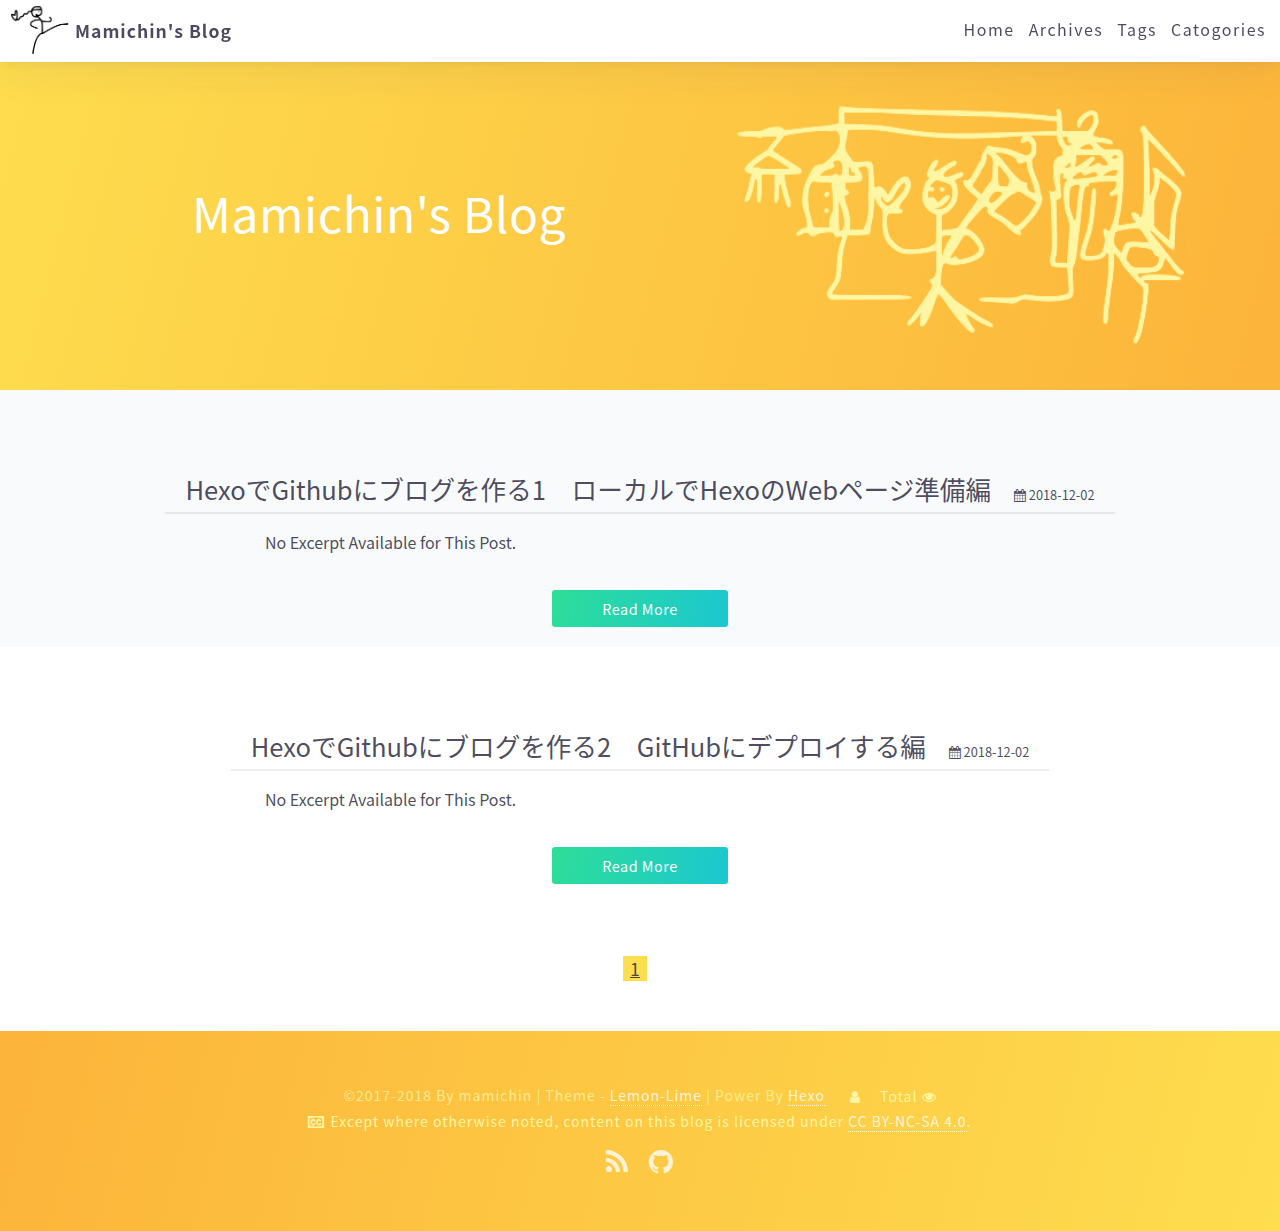
==== index.html @ 4a0a0ff6 "Site updated: 2018-12-03 00:53:58" ====
<!DOCTYPE html><head><meta name="generator" content="Hexo 3.8.0"><meta charset="utf-8"><meta http-equiv="X-UA-Compatible" content="IE=edge, chrome=1"><meta name="viewport" content="width=device-width, initial-scale=1"><meta name="description" content=""><meta name="author" content="mamichin"><meta name="keywords" content=""><meta name="copyright" content="copyright.liscense_type"><title>Mamichin's Blog</title><!-- HTML5 shim and Respond.js for IE8 support of HTML5 elements and media queries -->
<!--[if lt IE 9]><script src="https://cdn.bootcss.com/html5shiv/3.7.3/html5shiv.min.js"></script><script src="https://cdn.bootcss.com/respond/1.4.2/respond.min.js"></script><![endif]--><link rel="icon" href="/compass/imgs/favicon.ico"><link rel="stylesheet" href="/compass/stylesheets/font-awesome.min.css"><script>var algoliaConfig = {"on":false}</script><link rel="stylesheet" href="/compass/stylesheets/screen.css"></head><body><div id="body-inner-wrapper"><header id="page-header"><nav id="nav"><div id="site-name">Mamichin's Blog</div><i class="fa fa-bars fa-2x" id="nav-icon" aria-hidden="true"></i><div id="nav-expanded"><a class="nav-word-item" href="/">Home</a><a class="nav-word-item" href="/archives">Archives</a><a class="nav-word-item" href="/tags">Tags</a><a class="nav-word-item" href="/categories">Catogories</a></div><div id="nav-list"><ul><li><a class="nav-list-item" href="/">Home</a></li><li><a class="nav-list-item" href="/archives">Archives</a></li><li><a class="nav-list-item" href="/tags">Tags</a></li><li><a class="nav-list-item" href="/categories">Catogories</a></li></ul></div></nav><div id="banner-wrapper"><div id="banner-pagetype-dependent-info"><h1 id="post-title">Mamichin's Blog</h1><span id="post-description"></span></div></div><a title="Back to Top"><i class="fa fa-arrow-up" id="to-Top" aria-hidden="true"></i></a></header><article class="each-post"><div class="each-post-meta"><span class="each-post-title"><a href="/2018/12/02/hexo1/">HexoでGithubにブログを作る1　ローカルでHexoのWebページ準備編</a></span><span class="each-post-date"> <i class="fa fa-calendar" aria-hidden="true"></i> 2018-12-02</span></div><div class="each-post-excerpt">No Excerpt Available for This Post.</div><div><a class="read-more" href="/2018/12/02/hexo1/">Read More</a></div></article><article class="each-post"><div class="each-post-meta"><span class="each-post-title"><a href="/2018/12/02/hexo2/">HexoでGithubにブログを作る2　GitHubにデプロイする編</a></span><span class="each-post-date"> <i class="fa fa-calendar" aria-hidden="true"></i> 2018-12-02</span></div><div class="each-post-excerpt">No Excerpt Available for This Post.</div><div><a class="read-more" href="/2018/12/02/hexo2/">Read More</a></div></article><div id="pagination-wrapper"><div id="pagination"><span class="page-number current">1</span></div></div><footer id="page-footer"><div id="footer-wrapper"><div id="blog-meta">&copy;2017-2018 By mamichin | Theme - <a id="theme-name" href="https://github.com/huan555/lemon-lime"> Lemon-Lime</a> | Power By <a id="theme-powered-by" href="http://hexo.io"> Hexo</a></div><div id="viewed-record"><script async src="//dn-lbstatics.qbox.me/busuanzi/2.3/busuanzi.pure.mini.js"></script><span id="busuanzi_container_site_uv"><i class="fa fa-user" aria-hidden="true"></i> <span id="busuanzi_value_site_uv"></span></span><span id="busuanzi_container_site_pv">Total <i class="fa fa-eye" aria-hidden="true"></i> <span id="busuanzi_value_site_pv"></span></span></div><div id="copyright-wrapper"><i class="fa fa-cc" aria-hidden="true"></i><div id="copyright">Except where otherwise noted, content on this blog is licensed under <a rel="license" href="http://creativecommons.org/licenses/by-nc-sa/4.0/">CC BY-NC-SA 4.0</a>.</div></div><div id="contact-me"><div id="rss"><a href="/atom.xml" type="application/atom+xml" rel="alternate" target="_blank"><i class="fa fa-rss" aria-hidden="true"></i></a></div><span id="github"><a href="https://github.com/yourUserName"><i class="fa fa-github" aria-hidden="true"></i></a></span></div></div></footer><script src="/compass/js/blog.js"></script></div></body>
---- compass/stylesheets/screen.css ----
@charset "UTF-8";
/* 引入css normalize 所有模块 */
/*! normalize.css v3.0.0 | MIT License | git.io/normalize */
/*! normalize.css v3.0.0 | HTML5 Display Definitions | MIT License | git.io/normalize */
/* line 9, ../../../../../../../../../Library/Ruby/Gems/2.0.0/gems/compass-normalize-1.5/stylesheets/normalize/_html5.scss */
article,
aside,
details,
figcaption,
figure,
footer,
header,
hgroup,
main,
nav,
section,
summary {
  display: block;
}

/* line 29, ../../../../../../../../../Library/Ruby/Gems/2.0.0/gems/compass-normalize-1.5/stylesheets/normalize/_html5.scss */
audio,
canvas,
progress,
video {
  display: inline-block;
  vertical-align: baseline;
}

/* line 40, ../../../../../../../../../Library/Ruby/Gems/2.0.0/gems/compass-normalize-1.5/stylesheets/normalize/_html5.scss */
audio:not([controls]) {
  display: none;
  height: 0;
}

/* line 47, ../../../../../../../../../Library/Ruby/Gems/2.0.0/gems/compass-normalize-1.5/stylesheets/normalize/_html5.scss */
[hidden],
template {
  display: none;
}

/*! normalize.css v3.0.0 | Base | MIT License | git.io/normalize */
/* line 11, ../../../../../../../../../Library/Ruby/Gems/2.0.0/gems/compass-normalize-1.5/stylesheets/normalize/_base.scss */
html {
  font-family: sans-serif;
  -webkit-text-size-adjust: 100%;
  -ms-text-size-adjust: 100%;
}

/* line 19, ../../../../../../../../../Library/Ruby/Gems/2.0.0/gems/compass-normalize-1.5/stylesheets/normalize/_base.scss */
body {
  margin: 0;
}

/*! normalize.css v3.0.0 | Links | MIT License | git.io/normalize */
/* line 9, ../../../../../../../../../Library/Ruby/Gems/2.0.0/gems/compass-normalize-1.5/stylesheets/normalize/_links.scss */
a {
  background: transparent;
}

/* line 15, ../../../../../../../../../Library/Ruby/Gems/2.0.0/gems/compass-normalize-1.5/stylesheets/normalize/_links.scss */
a:active,
a:hover {
  outline: 0;
}

/*! normalize.css v3.0.0 | Typography | MIT License | git.io/normalize */
/* line 9, ../../../../../../../../../Library/Ruby/Gems/2.0.0/gems/compass-normalize-1.5/stylesheets/normalize/_typography.scss */
abbr[title] {
  border-bottom: 1px dotted;
}

/* line 15, ../../../../../../../../../Library/Ruby/Gems/2.0.0/gems/compass-normalize-1.5/stylesheets/normalize/_typography.scss */
b,
strong {
  font-weight: bold;
}

/* line 22, ../../../../../../../../../Library/Ruby/Gems/2.0.0/gems/compass-normalize-1.5/stylesheets/normalize/_typography.scss */
dfn {
  font-style: italic;
}

/* line 29, ../../../../../../../../../Library/Ruby/Gems/2.0.0/gems/compass-normalize-1.5/stylesheets/normalize/_typography.scss */
h1 {
  font-size: 2em;
  margin: 0.67em 0;
}

/* line 36, ../../../../../../../../../Library/Ruby/Gems/2.0.0/gems/compass-normalize-1.5/stylesheets/normalize/_typography.scss */
mark {
  background: #ff0;
  color: #000;
}

/* line 43, ../../../../../../../../../Library/Ruby/Gems/2.0.0/gems/compass-normalize-1.5/stylesheets/normalize/_typography.scss */
small {
  font-size: 80%;
}

/* line 49, ../../../../../../../../../Library/Ruby/Gems/2.0.0/gems/compass-normalize-1.5/stylesheets/normalize/_typography.scss */
sub,
sup {
  font-size: 75%;
  line-height: 0;
  position: relative;
  vertical-align: baseline;
}

/* line 57, ../../../../../../../../../Library/Ruby/Gems/2.0.0/gems/compass-normalize-1.5/stylesheets/normalize/_typography.scss */
sup {
  top: -0.5em;
}

/* line 61, ../../../../../../../../../Library/Ruby/Gems/2.0.0/gems/compass-normalize-1.5/stylesheets/normalize/_typography.scss */
sub {
  bottom: -0.25em;
}

/*! normalize.css v3.0.0 | Embedded Content | MIT License | git.io/normalize */
/* line 9, ../../../../../../../../../Library/Ruby/Gems/2.0.0/gems/compass-normalize-1.5/stylesheets/normalize/_embeds.scss */
img {
  border: 0;
}

/* line 15, ../../../../../../../../../Library/Ruby/Gems/2.0.0/gems/compass-normalize-1.5/stylesheets/normalize/_embeds.scss */
svg:not(:root) {
  overflow: hidden;
}

/*! normalize.css v3.0.0 | Figures | MIT License | git.io/normalize */
/* line 9, ../../../../../../../../../Library/Ruby/Gems/2.0.0/gems/compass-normalize-1.5/stylesheets/normalize/_groups.scss */
figure {
  margin: 1em 40px;
}

/* line 15, ../../../../../../../../../Library/Ruby/Gems/2.0.0/gems/compass-normalize-1.5/stylesheets/normalize/_groups.scss */
hr {
  -moz-box-sizing: content-box;
  box-sizing: content-box;
  height: 0;
}

/* line 23, ../../../../../../../../../Library/Ruby/Gems/2.0.0/gems/compass-normalize-1.5/stylesheets/normalize/_groups.scss */
pre {
  overflow: auto;
}

/* line 29, ../../../../../../../../../Library/Ruby/Gems/2.0.0/gems/compass-normalize-1.5/stylesheets/normalize/_groups.scss */
code,
kbd,
pre,
samp {
  font-family: monospace, monospace;
  font-size: 1em;
}

/*! normalize.css v3.0.0 | Forms | MIT License | git.io/normalize */
/* line 15, ../../../../../../../../../Library/Ruby/Gems/2.0.0/gems/compass-normalize-1.5/stylesheets/normalize/_forms.scss */
button,
input,
optgroup,
select,
textarea {
  color: inherit;
  font: inherit;
  margin: 0;
}

/* line 27, ../../../../../../../../../Library/Ruby/Gems/2.0.0/gems/compass-normalize-1.5/stylesheets/normalize/_forms.scss */
button {
  overflow: visible;
}

/* line 36, ../../../../../../../../../Library/Ruby/Gems/2.0.0/gems/compass-normalize-1.5/stylesheets/normalize/_forms.scss */
button,
select {
  text-transform: none;
}

/* line 47, ../../../../../../../../../Library/Ruby/Gems/2.0.0/gems/compass-normalize-1.5/stylesheets/normalize/_forms.scss */
button,
html input[type="button"],
input[type="reset"],
input[type="submit"] {
  -webkit-appearance: button;
  cursor: pointer;
}

/* line 57, ../../../../../../../../../Library/Ruby/Gems/2.0.0/gems/compass-normalize-1.5/stylesheets/normalize/_forms.scss */
button[disabled],
html input[disabled] {
  cursor: default;
}

/* line 64, ../../../../../../../../../Library/Ruby/Gems/2.0.0/gems/compass-normalize-1.5/stylesheets/normalize/_forms.scss */
button::-moz-focus-inner,
input::-moz-focus-inner {
  border: 0;
  padding: 0;
}

/* line 73, ../../../../../../../../../Library/Ruby/Gems/2.0.0/gems/compass-normalize-1.5/stylesheets/normalize/_forms.scss */
input {
  line-height: normal;
}

/* line 83, ../../../../../../../../../Library/Ruby/Gems/2.0.0/gems/compass-normalize-1.5/stylesheets/normalize/_forms.scss */
input[type="checkbox"],
input[type="radio"] {
  box-sizing: border-box;
  padding: 0;
}

/* line 93, ../../../../../../../../../Library/Ruby/Gems/2.0.0/gems/compass-normalize-1.5/stylesheets/normalize/_forms.scss */
input[type="number"]::-webkit-inner-spin-button,
input[type="number"]::-webkit-outer-spin-button {
  height: auto;
}

/* line 102, ../../../../../../../../../Library/Ruby/Gems/2.0.0/gems/compass-normalize-1.5/stylesheets/normalize/_forms.scss */
input[type="search"] {
  -webkit-appearance: textfield;
  -moz-box-sizing: content-box;
  -webkit-box-sizing: content-box;
  box-sizing: content-box;
}

/* line 113, ../../../../../../../../../Library/Ruby/Gems/2.0.0/gems/compass-normalize-1.5/stylesheets/normalize/_forms.scss */
input[type="search"]::-webkit-search-cancel-button,
input[type="search"]::-webkit-search-decoration {
  -webkit-appearance: none;
}

/* line 120, ../../../../../../../../../Library/Ruby/Gems/2.0.0/gems/compass-normalize-1.5/stylesheets/normalize/_forms.scss */
fieldset {
  border: 1px solid #c0c0c0;
  margin: 0 2px;
  padding: 0.35em 0.625em 0.75em;
}

/* line 129, ../../../../../../../../../Library/Ruby/Gems/2.0.0/gems/compass-normalize-1.5/stylesheets/normalize/_forms.scss */
legend {
  border: 0;
  padding: 0;
}

/* line 136, ../../../../../../../../../Library/Ruby/Gems/2.0.0/gems/compass-normalize-1.5/stylesheets/normalize/_forms.scss */
textarea {
  overflow: auto;
}

/* line 143, ../../../../../../../../../Library/Ruby/Gems/2.0.0/gems/compass-normalize-1.5/stylesheets/normalize/_forms.scss */
optgroup {
  font-weight: bold;
}

/*! normalize.css v3.0.0 | Tables | MIT License | git.io/normalize */
/* line 9, ../../../../../../../../../Library/Ruby/Gems/2.0.0/gems/compass-normalize-1.5/stylesheets/normalize/_tables.scss */
table {
  border-collapse: collapse;
  border-spacing: 0;
}

/* line 14, ../../../../../../../../../Library/Ruby/Gems/2.0.0/gems/compass-normalize-1.5/stylesheets/normalize/_tables.scss */
td,
th {
  padding: 0;
}

/* 引入5大核心模块，直接调用CSS3同名mixin来写 */
/* line 1, ../sass/general/_genaral.scss */
html {
  height: 100%;
}

/* line 5, ../sass/general/_genaral.scss */
body {
  min-height: 100%;
  min-width: 440px;
  height: 100%;
  color: rgba(32, 28, 56, 0.8);
  /*font-family: "Open Sans", "Helvetica Neue", 'Lato','-apple-system', 'BlinkMacSystemFont', 'Segoe UI', 'Roboto', 'PingFang SC', 'Hiragino Sans GB', 'Microsoft YaHei', 'Helvetica Neue' ,Helvetica,Arial,sans-serif;*/
  font-family: -apple-system,BlinkMacSystemFont,"游ゴシック","Yu Gothic",YuGothic,"ヒラギノ角ゴ Pro W3","Hiragino Kaku Gothic ProN","Noto Sans Japanese","Noto Sans CJK JP","メイリオ",Meiryo,sans-serif;

}

/* line 13, ../sass/general/_genaral.scss */
#body-inner-wrapper {
  min-height: 100%;
}

/* line 17, ../sass/general/_genaral.scss */
a {
  text-decoration: none;
  color: rgba(32, 28, 56, 0.8);
}
/* line 20, ../sass/general/_genaral.scss */
a:hover {
  text-decoration: none;
  color: rgba(0, 0, 0, 0.5);
}

/* line 28, ../sass/general/_genaral.scss */
ul {
  padding: 0;
  margin: 0;
  list-style: none;
}

/* line 36, ../sass/general/_genaral.scss */
ol {
  list-style: none;
}

/* line 41, ../sass/general/_genaral.scss */
p {
  line-height: 2;
}

/* line 1, ../sass/layout/_nav.scss */
#nav {
  position: fixed;
  top: 0;
  left: 0;
  right: 0;
  -moz-box-sizing: border-box;
  -webkit-box-sizing: border-box;
  box-sizing: border-box;
  min-width: 440px;
  line-height: 1.8;
  text-align: left;
  color: rgba(32, 28, 56, 0.8);
  background-color: #fff;
  z-index: 10000;
  -moz-box-shadow: 0 10px 40px 0 rgba(62, 57, 107, 0.07), 0 2px 9px 0 rgba(62, 57, 107, 0.06);
  -webkit-box-shadow: 0 10px 40px 0 rgba(62, 57, 107, 0.07), 0 2px 9px 0 rgba(62, 57, 107, 0.06);
  box-shadow: 0 10px 40px 0 rgba(62, 57, 107, 0.07), 0 2px 9px 0 rgba(62, 57, 107, 0.06);
}
/* line 16, ../sass/layout/_nav.scss */
#nav-icon {
  font-weight: bold;
  color: rgba(32, 28, 56, 0.8);
}
@media screen and (max-width: 768px) {
  /* line 16, ../sass/layout/_nav.scss */
  #nav-icon {
    position: relative;
    float: right;
    margin-right: 15px;
    margin-top: 13px;
    margin-left: 10px;
  }
}
@media screen and (min-width: 769px) {
  /* line 16, ../sass/layout/_nav.scss */
  #nav-icon {
    display: none !important;
  }
}
/* line 31, ../sass/layout/_nav.scss */
#nav-icon:hover {
  color: black;
  cursor: pointer;
}

@media screen and (min-width: 769px) {
  /* line 38, ../sass/layout/_nav.scss */
  #nav-list {
    display: none !important;
  }
}
@media screen and (max-width: 768px) {
  /* line 38, ../sass/layout/_nav.scss */
  #nav-list {
    display: none;
    position: absolute;
    top: 60px;
    right: 8px;
    padding: 0;
    list-style: none;
    text-align: left;
    background-color: #fff;
    border: 2px solid rgba(62, 57, 107, 0.07);
    -moz-border-radius: 5px;
    -webkit-border-radius: 5px;
    border-radius: 5px;
    -moz-box-shadow: 5px 2px 5px 0 rgba(62, 57, 107, 0.07), -5px 2px 5px 0 rgba(62, 57, 107, 0.06);
    -webkit-box-shadow: 5px 2px 5px 0 rgba(62, 57, 107, 0.07), -5px 2px 5px 0 rgba(62, 57, 107, 0.06);
    box-shadow: 5px 2px 5px 0 rgba(62, 57, 107, 0.07), -5px 2px 5px 0 rgba(62, 57, 107, 0.06);
  }
}
/* line 62, ../sass/layout/_nav.scss */
a.nav-list-item {
  display: block;
  padding: 0 35px;
  font-size: .95em;
  line-height: 2.5;
  border-bottom: 1px solid #eee;
}
/* line 69, ../sass/layout/_nav.scss */
a.nav-list-item:hover {
  text-decoration: none;
}

/* line 79, ../sass/layout/_nav.scss */
#site-name {
  display: inline-block;
  vertical-align: middle;
  *vertical-align: auto;
  *zoom: 1;
  *display: inline;
  padding: 10px 0 10px 65px;
  margin: 5px 0 5px 10px;
  font-weight: bold;
  font-size: 1.1em;
  background-image: url("/compass/imgs/logo.png");
  background-repeat: no-repeat;
  letter-spacing: 1px;
  -moz-background-size: auto 50px;
  -o-background-size: auto 50px;
  -webkit-background-size: auto 50px;
  background-size: auto 50px;
}

/* line 93, ../sass/layout/_nav.scss */
#nav-expanded {
  margin-top: 3px;
  margin-right: 7px;
  letter-spacing: 1.5px;
}
@media screen and (max-width: 768px) {
  /* line 93, ../sass/layout/_nav.scss */
  #nav-expanded {
    display: none;
  }
}
@media screen and (min-width: 769px) {
  /* line 93, ../sass/layout/_nav.scss */
  #nav-expanded {
    display: block;
    float: right;
  }
}
/* line 107, ../sass/layout/_nav.scss */
.nav-word-item {
  display: inline-block;
  vertical-align: middle;
  *vertical-align: auto;
  *zoom: 1;
  *display: inline;
  padding: 7px;
  text-decoration: none;
  color: rgba(32, 28, 56, 0.8);
  margin: 5px 0;
}
/* line 114, ../sass/layout/_nav.scss */
.nav-word-item:hover {
  background-color: rgba(0, 0, 0, 0.05);
  text-decoration: none;
  cursor: pointer;
}

/* line 124, ../sass/layout/_nav.scss */
.fa-search {
  display: block;
  float: right;
  margin-top: 20px;
  margin-right: 10px;
}
/* line 129, ../sass/layout/_nav.scss */
.fa-search:hover {
  color: black;
  cursor: pointer;
}

/* line 3, ../sass/layout/_header.scss */
#page-header {
  padding-top: 60px;
  line-height: 330px;
  color: #fff;
  background: url('[data-uri]');
  background: -moz-linear-gradient(166deg, #fcb43a, #fedd4e);
  background: -webkit-linear-gradient(166deg, #fcb43a, #fedd4e);
  background: linear-gradient(284deg, #fcb43a, #fedd4e);
  text-align: left;
}
@media screen and (max-width: 700px) {
  /* line 3, ../sass/layout/_header.scss */
  #page-header {
    text-align: center;
  }
}
/* line 16, ../sass/layout/_header.scss */
#banner-wrapper {
  visibility: hidden;
  background-image: url("/compass/imgs/fHangingClothes.png");
  background-repeat: no-repeat;
  -moz-background-size: auto 250px;
  -o-background-size: auto 250px;
  -webkit-background-size: auto 250px;
  background-size: auto 250px;
}
@media screen and (min-width: 701px) and (max-width: 1200px) {
  /* line 16, ../sass/layout/_header.scss */
  #banner-wrapper {
    visibility: visible;
    background-position: 95% center;
  }
}
@media screen and (min-width: 1201px) {
  /* line 16, ../sass/layout/_header.scss */
  #banner-wrapper {
    visibility: visible;
    background-position: 90% center;
  }
}
/* line 33, ../sass/layout/_header.scss */
#banner-pagetype-dependent-info {
  visibility: visible;
  display: inline-block;
  vertical-align: middle;
  *vertical-align: auto;
  *zoom: 1;
  *display: inline;
  overflow: hidden;
  margin-left: 15%;
  vertical-align: middle;
  line-height: 1.3;
  text-align: center;
  letter-spacing: .5px;
}
@media screen and (max-width: 700px) {
  /* line 33, ../sass/layout/_header.scss */
  #banner-pagetype-dependent-info {
    margin-left: 0;
  }
}
/* line 51, ../sass/layout/_header.scss */
#post-title {
  margin: 0;
  margin-bottom: 10px;
  font-size: 3em;
  font-weight: normal;
}

/* line 58, ../sass/layout/_header.scss */
#post-description {
  margin-right: 20px;
}

/* line 62, ../sass/layout/_header.scss */
#word-count {
  margin-right: 20px;
}

/* line 80, ../sass/layout/_header.scss */
.fa-arrow-up {
  display: none;
  position: fixed;
  bottom: 20px;
  z-index: 10001;
  right: 20px;
  color: rgba(32, 28, 56, 0.8);
}
/* line 89, ../sass/layout/_header.scss */
.fa-arrow-up:hover {
  color: black;
  cursor: pointer;
}

/* line 103, ../sass/layout/_header.scss */
.fa-toggle-on, .fa-toggle-off {
  position: fixed;
  z-index: 10001;
  color: rgba(32, 28, 56, 0.8);
}
/* line 107, ../sass/layout/_header.scss */
.fa-toggle-on:hover, .fa-toggle-off:hover {
  color: black;
  cursor: pointer;
}

@media screen and (min-width: 769px) {
  /* line 113, ../sass/layout/_header.scss */
  .fa-toggle-on, .fa-toggle-off {
    bottom: 20px;
    left: 10px;
  }
}
@media screen and (max-width: 768px) {
  /* line 113, ../sass/layout/_header.scss */
  .fa-toggle-on, .fa-toggle-off {
    display: none !important;
  }
}

/* line 125, ../sass/layout/_header.scss */
.fa-toggle-off {
  display: none;
}

/* line 2, ../sass/layout/_article-excerpt.scss */
.each-post:nth-child(even) {
  background-color: #f9fafb;
}

/* line 5, ../sass/layout/_article-excerpt.scss */
.each-post {
  text-align: center;
}
/* line 7, ../sass/layout/_article-excerpt.scss */
.each-post .each-post-meta {
  display: inline-block;
  vertical-align: middle;
  *vertical-align: auto;
  *zoom: 1;
  *display: inline;
  padding: 80px 20px 5px 20px;
  border-bottom: 2px solid rgba(0, 0, 0, 0.07);
  font-size: 1.6em;
}
/* line 14, ../sass/layout/_article-excerpt.scss */
.each-post .each-post-meta:hover {
  border-bottom: 2px solid #2dde98;
}
/* line 19, ../sass/layout/_article-excerpt.scss */
.each-post .each-post-meta .each-post-date {
  padding-left: 20px;
  font-size: .5em;
}
/* line 26, ../sass/layout/_article-excerpt.scss */
.each-post .each-post-excerpt {
  max-width: 750px;
  margin: 16px auto;
  font-size: 1em;
  text-align: left;
}
@media screen and (max-width: 768px) {
  /* line 26, ../sass/layout/_article-excerpt.scss */
  .each-post .each-post-excerpt {
    padding-left: 10%;
    padding-right: 10%;
  }
}
/* line 36, ../sass/layout/_article-excerpt.scss */
.each-post .each-post-excerpt h1, .each-post .each-post-excerpt h2, .each-post .each-post-excerpt h3, .each-post .each-post-excerpt h4, .each-post .each-post-excerpt h5, .each-post .each-post-excerpt h6 {
  font-size: 1em;
}
/* line 43, ../sass/layout/_article-excerpt.scss */
a.read-more {
  display: inline-block;
  vertical-align: middle;
  *vertical-align: auto;
  *zoom: 1;
  *display: inline;
  padding: 8px 50px;
  margin-top: 20px;
  margin-bottom: 20px;
  background-image: url('[data-uri]');
  background-size: 100%;
  background-image: -moz-linear-gradient(166deg, #1cc7d0, #2dde98);
  background-image: -webkit-linear-gradient(166deg, #1cc7d0, #2dde98);
  background-image: linear-gradient(284deg, #1cc7d0, #2dde98);
  -moz-border-radius: 3px;
  -webkit-border-radius: 3px;
  border-radius: 3px;
  color: #fff;
  font-size: .9em;
  letter-spacing: .5px;
}
/* line 54, ../sass/layout/_article-excerpt.scss */
a.read-more:hover {
  -moz-box-shadow: 0 1px 10px rgba(0, 0, 0, 0.2), 0 2px 4px 0 rgba(0, 0, 0, 0.1);
  -webkit-box-shadow: 0 1px 10px rgba(0, 0, 0, 0.2), 0 2px 4px 0 rgba(0, 0, 0, 0.1);
  box-shadow: 0 1px 10px rgba(0, 0, 0, 0.2), 0 2px 4px 0 rgba(0, 0, 0, 0.1);
}

/* line 1, ../sass/layout/_footer.scss */
#page-footer {
  position: relative;
  bottom: 0px;
  width: 100%;
  margin-top: 40px;
  line-height: 200px;
  text-align: center;
  letter-spacing: 1px;
  color: #fff6a4;
  background: url('[data-uri]');
  background: -moz-linear-gradient(166deg, #fedd4e, #fcb43a);
  background: -webkit-linear-gradient(166deg, #fedd4e, #fcb43a);
  background: linear-gradient(284deg, #fedd4e, #fcb43a);
}
/* line 16, ../sass/layout/_footer.scss */
#footer-wrapper {
  display: inline-block;
  vertical-align: middle;
  *vertical-align: auto;
  *zoom: 1;
  *display: inline;
  font-size: 14px;
  line-height: 1.8;
  vertical-align: middle;
  color: #fff6a4;
}
/* line 24, ../sass/layout/_footer.scss */
#footer-wrapper #viewed-record {
  display: inline-block;
  vertical-align: middle;
  *vertical-align: auto;
  *zoom: 1;
  *display: inline;
  margin-left: 25px;
}
/* line 29, ../sass/layout/_footer.scss */
#busuanzi_container_site_pv {
  margin-left: 15px;
}
/* line 35, ../sass/layout/_footer.scss */
#footer-wrapper a {
  color: rgba(255, 255, 255, 0.8);
  border-bottom: 1px dotted;
}
/* line 38, ../sass/layout/_footer.scss */
#footer-wrapper a:hover {
  color: #fff;
}
/* line 44, ../sass/layout/_footer.scss */
#footer-wrapper #contact-me a {
  border-bottom: none;
}
/* line 49, ../sass/layout/_footer.scss */
#rss, #github, #email, #weibo, #facebook, #twitter {
  display: inline-block;
  vertical-align: middle;
  *vertical-align: auto;
  *zoom: 1;
  *display: inline;
  margin: 0 10px;
  font-size: 2em;
}
/* line 62, ../sass/layout/_footer.scss */
#blog-meta {
  display: inline;
  color: rgba(255, 246, 164, 0.8);
}

/* line 67, ../sass/layout/_footer.scss */
#copyright {
  display: inline;
  margin-left: 5px;
}

/* line 1, ../sass/layout/_post-two-cols.scss */
#body-inner-wrapper {
  position: relative;
}

/* line 5, ../sass/layout/_post-two-cols.scss */
#toc-column {
  font-size: .95em;
}
@media screen and (min-width: 769px) {
  /* line 5, ../sass/layout/_post-two-cols.scss */
  #toc-column {
    display: block;
    position: absolute;
    left: 0;
    top: 480px;
    overflow: auto;
    -moz-box-sizing: border-box;
    -webkit-box-sizing: border-box;
    box-sizing: border-box;
    width: 30%;
    z-index: 9999;
  }
}
@media screen and (max-width: 768px) {
  /* line 5, ../sass/layout/_post-two-cols.scss */
  #toc-column {
    display: none !important;
  }
}
/* line 26, ../sass/layout/_post-two-cols.scss */
#toc-column-inner-wrapper {
  line-height: 1.6;
}
/* line 31, ../sass/layout/_post-two-cols.scss */
.toc-text {
  padding-left: 10px;
}

/* line 40, ../sass/layout/_post-two-cols.scss */
.active .toc-text {
  color: #fedd4e;
}

/* line 44, ../sass/layout/_post-two-cols.scss */
.active {
  padding-left: 5px;
  border-left: 4px solid #1cc7d0;
}

@media screen and (min-width: 769px) {
  /* line 52, ../sass/layout/_post-two-cols.scss */
  #main-content-column {
    -moz-box-sizing: border-box;
    -webkit-box-sizing: border-box;
    box-sizing: border-box;
    margin-left: 28%;
    width: 70%;
    padding: 45px 7%;
  }
}
@media screen and (max-width: 768px) {
  /* line 52, ../sass/layout/_post-two-cols.scss */
  #main-content-column {
    width: 80% !important;
    padding: 45px 0;
    margin: 0 auto !important;
  }
}
/* line 69, ../sass/layout/_post-two-cols.scss */
#post-full-content {
  font-size: .95em;
}
/* line 72, ../sass/layout/_post-two-cols.scss */
#post-full-content h2, #post-full-content h3, #post-full-content h4, #post-full-content h5, #post-full-content h6 {
  font-weight: bold;
  font-family: 'PingFang SC',"Open Sans", "Helvetica Neue", sans-serif;
}
/* line 77, ../sass/layout/_post-two-cols.scss */
#post-full-content h2 {
  font-size: 1.9em;
}
/* line 81, ../sass/layout/_post-two-cols.scss */
#post-full-content h3 {
  font-size: 1.6em;
}
/* line 85, ../sass/layout/_post-two-cols.scss */
#post-full-content h4 {
  font-size: 1.4em;
}
/* line 89, ../sass/layout/_post-two-cols.scss */
#post-full-content h5 {
  font-size: 1.2em;
}
/* line 93, ../sass/layout/_post-two-cols.scss */
#post-full-content h6 {
  font-size: 1.1em;
}
/* line 97, ../sass/layout/_post-two-cols.scss */
#post-full-content ol {
  list-style-type: decimal;
  line-height: 2;
  padding-left: 40px;
}
/* line 103, ../sass/layout/_post-two-cols.scss */
#post-full-content ul {
  list-style-type: circle;
  line-height: 2;
  padding-left: 40px;
}
/* line 109, ../sass/layout/_post-two-cols.scss */
#post-full-content li {
  padding-left: 15px;
}
/* line 113, ../sass/layout/_post-two-cols.scss */
#post-full-content a, #post-full-content abbr, #post-full-content acronym {
  color: #00aeff;
}
/* line 117, ../sass/layout/_post-two-cols.scss */
#post-full-content sub, #post-full-content sup {
  color: #ccc;
}
/* line 121, ../sass/layout/_post-two-cols.scss */
#post-full-content em {
  padding: 0 10px;
  background-color: rgba(137, 149, 199, 0.2);
  -moz-border-radius: 4px;
  -webkit-border-radius: 4px;
  border-radius: 4px;
}
/* line 127, ../sass/layout/_post-two-cols.scss */
#post-full-content mark {
  padding: 0 10px;
  background-color: rgba(137, 149, 199, 0.2);
  -moz-border-radius: 4px;
  -webkit-border-radius: 4px;
  border-radius: 4px;
  color: #e7486b;
}
/* line 134, ../sass/layout/_post-two-cols.scss */
#post-full-content p {
  line-height: 2.5;
  margin: 20px 0;
}
/* line 139, ../sass/layout/_post-two-cols.scss */
#post-full-content img {
  width: 600px;
  height: auto;
}
/* line 144, ../sass/layout/_post-two-cols.scss */
#post-full-content video {
  width: 70%;
  height: auto;
}
/* line 148, ../sass/layout/_post-two-cols.scss */
#post-full-content iframe {
  width: 90%;
  height: auto;
}
/* line 153, ../sass/layout/_post-two-cols.scss */
#post-full-content blockquote p:before, #post-full-content blockquote p:after {
  display: inline;
  content: ' " ';
  font-weight: bold;
  color: #fcb43a;
}
/* line 160, ../sass/layout/_post-two-cols.scss */
#post-full-content dl {
  overflow: scroll;
  padding: 10px 20px;
  border: 1px solid #eee;
  line-height: 1.8;
}
/* line 168, ../sass/layout/_post-two-cols.scss */
#post-full-content dl dt {
  font-weight: bold;
}
/* line 172, ../sass/layout/_post-two-cols.scss */
#post-full-content dl dd {
  margin-left: 0;
}
/* line 177, ../sass/layout/_post-two-cols.scss */
#post-full-content table {
  overflow: auto;
}

/* line 182, ../sass/layout/_post-two-cols.scss */
#post-full-content > table, #post-full-content > table td, #post-full-content > table th {
  border-collapse: collapse;
  border: 2px solid rgba(32, 28, 56, 0.8);
}

/* line 187, ../sass/layout/_post-two-cols.scss */
#post-full-content > table {
  width: 100%;
  overflow: auto;
}

/* line 192, ../sass/layout/_post-two-cols.scss */
#post-full-content > table td, #post-full-content > table th {
  padding: 6px 10px;
}

/* line 2, ../sass/layout/_post-tags-categories.scss */
#post-tags-container {
  font-size: 1.05em;
  line-height: 1.5;
}

/* line 6, ../sass/layout/_post-tags-categories.scss */
#post-categories-container i, #post-tags-container i {
  color: rgba(32, 28, 56, 0.3);
}

/* line 11, ../sass/layout/_post-tags-categories.scss */
#post-categories-container {
  position: absolute;
  top: 420px;
  right: 17px;
  color: rgba(32, 28, 56, 0.3);
}
/* line 16, ../sass/layout/_post-tags-categories.scss */
#post-categories-container a {
  color: rgba(32, 28, 56, 0.3);
}

/* line 22, ../sass/layout/_post-tags-categories.scss */
a.post-tag {
  padding: 5px 10px;
  background-image: url('[data-uri]');
  background-size: 100%;
  background-image: -moz-linear-gradient(166deg, #1cc7d0, #2dde98);
  background-image: -webkit-linear-gradient(166deg, #1cc7d0, #2dde98);
  background-image: linear-gradient(284deg, #1cc7d0, #2dde98);
  -moz-border-radius: 5px;
  -webkit-border-radius: 5px;
  border-radius: 5px;
  color: #fff;
  font-size: .9em;
}

/* line 1, ../sass/layout/_archive.scss */
#archive-tag-category-title {
  text-align: center;
}

/* line 5, ../sass/layout/_archive.scss */
.post-group-item {
  margin: 0px auto;
  max-width: 750px;
  padding-right: 30px;
  padding-left: 30px;
  text-align: center;
}
/* line 12, ../sass/layout/_archive.scss */
.post-group-item h2.post-group-title {
  display: inline-block;
  vertical-align: middle;
  *vertical-align: auto;
  *zoom: 1;
  *display: inline;
  margin-top: 50px;
  margin-bottom: 0px;
  border-bottom: 1px solid #2dde98;
  font-size: 1.7em;
  font-weight: normal;
}
/* line 21, ../sass/layout/_archive.scss */
.post-group-item h2.post-group-title a:hover {
  color: black;
}
/* line 28, ../sass/layout/_archive.scss */
.post-group-meta-wrapper {
  text-align: left;
}
/* line 31, ../sass/layout/_archive.scss */
section.post-group-item-meta {
  margin-top: 40px;
  margin-bottom: 0px;
  margin-left: 35%;
  padding-left: 10px;
  -moz-transition: border-left 0.5s, margin-left 0.5s;
  -o-transition: border-left 0.5s, margin-left 0.5s;
  -webkit-transition: border-left 0.5s, margin-left 0.5s;
  transition: border-left 0.5s, margin-left 0.5s;
}
/* line 38, ../sass/layout/_archive.scss */
section.post-group-item-meta:hover {
  margin-left: 30%;
  border-left: 4px solid #2dde98;
}

/* line 44, ../sass/layout/_archive.scss */
.post-group-item-tags {
  display: inline-block;
  vertical-align: middle;
  *vertical-align: auto;
  *zoom: 1;
  *display: inline;
  padding-left: 3px;
  padding-right: 20px;
}
/* line 49, ../sass/layout/_archive.scss */
.post-group-item-tags i {
  color: #fedd4e;
}

/* line 54, ../sass/layout/_archive.scss */
.post-item-tag-link {
  font-size: .85em;
}

/* line 58, ../sass/layout/_archive.scss */
.post-group-item-categories {
  display: inline-block;
  vertical-align: middle;
  *vertical-align: auto;
  *zoom: 1;
  *display: inline;
  font-size: .85em;
}
/* line 62, ../sass/layout/_archive.scss */
.post-group-item-categories i {
  color: #2dde98;
}

/* line 66, ../sass/layout/_archive.scss */
span.post-group-item-date {
  color: rgba(32, 28, 56, 0.3);
  font-size: 1.3em;
  padding-right: 5px;
}

/* line 1, ../sass/layout/_page-tags-categories.scss */
#tag-cloud-container, #categories-list-container {
  margin: 100px auto;
  width: 70%;
  text-align: center;
}

/* line 7, ../sass/layout/_page-tags-categories.scss */
#tag-cloud a {
  display: inline-block;
  vertical-align: middle;
  *vertical-align: auto;
  *zoom: 1;
  *display: inline;
  padding: 10px;
  border-bottom: 2px solid transparent;
  -moz-transition: border-bottom 1s;
  -o-transition: border-bottom 1s;
  -webkit-transition: border-bottom 1s;
  transition: border-bottom 1s;
}
/* line 13, ../sass/layout/_page-tags-categories.scss */
#tag-cloud a:hover {
  border-bottom: 2px solid;
}

/* line 20, ../sass/layout/_page-tags-categories.scss */
.category-list {
  display: inline-block;
  vertical-align: middle;
  *vertical-align: auto;
  *zoom: 1;
  *display: inline;
  font-size: 1.4em;
}
/* line 24, ../sass/layout/_page-tags-categories.scss */
.category-list ul {
  padding-left: 20px;
}
/* line 28, ../sass/layout/_page-tags-categories.scss */
.category-list a {
  line-height: 1.5;
  padding-left: 20px;
  padding-right: 20px;
  border-left: 4px solid #1cc7d0;
}
/* line 34, ../sass/layout/_page-tags-categories.scss */
.category-list a:hover {
  text-decoration: none;
  background-color: #eee;
}

/* line 43, ../sass/layout/_page-tags-categories.scss */
.category-list-count {
  display: inline-block;
  vertical-align: middle;
  *vertical-align: auto;
  *zoom: 1;
  *display: inline;
  width: 25px;
  height: 25px;
  margin-left: 10px;
  color: #fff;
  background-image: url('[data-uri]');
  background-size: 100%;
  background-image: -moz-linear-gradient(166deg, #1cc7d0, #2dde98);
  background-image: -webkit-linear-gradient(166deg, #1cc7d0, #2dde98);
  background-image: linear-gradient(284deg, #1cc7d0, #2dde98);
  -moz-border-radius: 50%;
  -webkit-border-radius: 50%;
  border-radius: 50%;
}

/* line 1, ../sass/layout/_pagination.scss */
#pagination-wrapper {
  overflow: hidden;
  padding-bottom: 10px;
  margin-top: 50px;
  text-align: center;
  color: rgba(32, 28, 56, 0.8);
}
/* line 10, ../sass/layout/_pagination.scss */
#pagination {
  display: inline-block;
  vertical-align: middle;
  *vertical-align: auto;
  *zoom: 1;
  *display: inline;
  font-size: 1.1em;
}
/* line 16, ../sass/layout/_pagination.scss */
#pagination .page-number {
  text-decoration: underline;
  padding: 0 7px;
  margin-right: 10px;
}
/* line 23, ../sass/layout/_pagination.scss */
#pagination .current {
  background-color: #fedd4e;
}

/* line 28, ../sass/layout/_pagination.scss */
#page-prev {
  float: left;
  margin-left: 8px;
}
/* line 31, ../sass/layout/_pagination.scss */
#page-prev i {
  color: #fedd4e;
}

/* line 36, ../sass/layout/_pagination.scss */
#page-next {
  float: right;
  margin-right: 8px;
}
/* line 40, ../sass/layout/_pagination.scss */
#page-next i {
  color: #fedd4e;
}

/* line 4, ../sass/layout/_default-highlight.scss */
.highlight {
  overflow: scroll;
  -moz-border-radius: 5px;
  -webkit-border-radius: 5px;
  border-radius: 5px;
  border: 1px solid #ccc;
  font-family: times, sans-serif;
  font-size: .9em;
  font-weight: normal;
  line-height: 1.5;
}

/* line 17, ../sass/layout/_default-highlight.scss */
figcaption {
  border-bottom: 1px solid #eee;
  font-family: times, sans-serif;
  line-height: 2;
  letter-spacing: .5px;
}
/* line 22, ../sass/layout/_default-highlight.scss */
figcaption span, figcaption a {
  padding: 0px 10px;
}

/* line 31, ../sass/layout/_default-highlight.scss */
figure .gutter {
  color: rgba(0, 0, 0, 0.3);
  padding-right: 5px;
  padding-left: 20px;
  border: 1px solid transparent;
  border-right: 1px solid #eee;
}

/* line 40, ../sass/layout/_default-highlight.scss */
figure table {
  border: 1px solid transparent;
}

/* line 45, ../sass/layout/_default-highlight.scss */
figure .code {
  color: rgba(32, 28, 56, 0.8);
  padding-left: 20px;
  border: 1px solid transparent;
  font-family: times, sans-serif;
}

/* line 52, ../sass/layout/_default-highlight.scss */
span.marked {
  background-color: rgba(137, 149, 199, 0.2);
}

/* line 57, ../sass/layout/_default-highlight.scss */
span.string {
  color: green;
}

/* line 62, ../sass/layout/_default-highlight.scss */
span.number {
  color: #8768e3;
  font-weight: bold;
}

/* line 68, ../sass/layout/_default-highlight.scss */
span.keyword, span.built_in {
  color: #af0254;
}

/* line 72, ../sass/layout/_default-highlight.scss */
span.comment {
  color: #ccc;
}

/* line 76, ../sass/layout/_default-highlight.scss */
span.function {
  color: orange;
}

/* line 81, ../sass/layout/_default-highlight.scss */
span.params {
  color: #0476a9;
}

/* line 84, ../sass/layout/_default-highlight.scss */
span.literal {
  color: #fcb43a;
}

/* line 88, ../sass/layout/_default-highlight.scss */
.highlight.line.marked {
  color: red;
}

/* line 2, ../sass/layout/_algolia.scss */
#algolia-wrapper {
  display: none;
  position: relative;
  float: right;
  -moz-box-sizing: border-box;
  -webkit-box-sizing: border-box;
  box-sizing: border-box;
  margin-right: 0px;
  margin-top: 13px;
  font-size: 1em;
  line-height: 2;
  color: rgba(32, 28, 56, 0.8);
}
@media screen and (min-width: 769px) {
  /* line 2, ../sass/layout/_algolia.scss */
  #algolia-wrapper {
    width: 180px;
  }
}
@media screen and (max-width: 768px) {
  /* line 2, ../sass/layout/_algolia.scss */
  #algolia-wrapper {
    width: 170px;
  }
}
/* line 25, ../sass/layout/_algolia.scss */
.ais-search-box--input {
  -moz-box-sizing: border-box;
  -webkit-box-sizing: border-box;
  box-sizing: border-box;
  padding: 5px 20px 5px 25px;
  background-color: rgba(62, 57, 107, 0.1);
  border: 1px solid transparent;
  -moz-border-radius: 3px;
  -webkit-border-radius: 3px;
  border-radius: 3px;
  outline: none;
}

/* line 36, ../sass/layout/_algolia.scss */
.ais-search-box--magnifier-wrapper {
  position: absolute;
  top: 5px;
  left: 0px;
}

/* line 42, ../sass/layout/_algolia.scss */
.ais-search-box--reset-wrapper {
  display: block !important;
}

/* line 46, ../sass/layout/_algolia.scss */
.ais-search-box--reset {
  top: 10px;
  right: 10px;
  outline: none;
}

/* line 58, ../sass/layout/_algolia.scss */
#algolia-hits-wrapper {
  display: none;
  position: absolute;
  top: 45px;
  font-size: 1.1em;
  background-color: #f9fafb;
  color: rgba(32, 28, 56, 0.8);
  text-align: left;
  -moz-border-radius: 5px;
  -webkit-border-radius: 5px;
  border-radius: 5px;
  -moz-box-shadow: 0 10px 40px 0 rgba(62, 57, 107, 0.07), 0 2px 9px 0 rgba(62, 57, 107, 0.06);
  -webkit-box-shadow: 0 10px 40px 0 rgba(62, 57, 107, 0.07), 0 2px 9px 0 rgba(62, 57, 107, 0.06);
  box-shadow: 0 10px 40px 0 rgba(62, 57, 107, 0.07), 0 2px 9px 0 rgba(62, 57, 107, 0.06);
}
@media screen and (min-width: 769px) {
  /* line 58, ../sass/layout/_algolia.scss */
  #algolia-hits-wrapper {
    left: -180px;
    width: 510px;
  }
}
@media screen and (max-width: 768px) {
  /* line 58, ../sass/layout/_algolia.scss */
  #algolia-hits-wrapper {
    right: -10px;
    width: 250%;
  }
}
/* line 83, ../sass/layout/_algolia.scss */
#algolia-hits-wrapper em {
  background-color: #fedd4e;
  font-style: normal;
}
/* line 89, ../sass/layout/_algolia.scss */
#brief {
  padding-top: 20px;
  font-size: .7em;
  text-align: center;
}
/* line 94, ../sass/layout/_algolia.scss */
#brief .fa.fa-commenting {
  padding-right: 5px;
  color: #1cc7d0;
}

/* line 101, ../sass/layout/_algolia.scss */
.relatedTitles {
  display: inline-block;
  vertical-align: middle;
  *vertical-align: auto;
  *zoom: 1;
  *display: inline;
  padding: 0 20px;
  border-left: 4px solid transparent;
}
/* line 106, ../sass/layout/_algolia.scss */
.relatedTitles:hover {
  border-left: 4px solid #fedd4e;
  font-weight: bold;
}

/* line 111, ../sass/layout/_algolia.scss */
.ais-hits--item:nth-child(even) {
  background-color: #fff;
}

/* line 115, ../sass/layout/_algolia.scss */
.ais-hits__empty {
  padding: 3px 20px;
  text-align: center;
}

/* line 120, ../sass/layout/_algolia.scss */
#algolia-pagination {
  text-align: center;
}
/* line 125, ../sass/layout/_algolia.scss */
.ais-pagination--item__page .ais-pagination--link {
  padding: 0 5px;
}

/* line 128, ../sass/layout/_algolia.scss */
.ais-pagination--item__active a {
  background-color: #fedd4e;
}
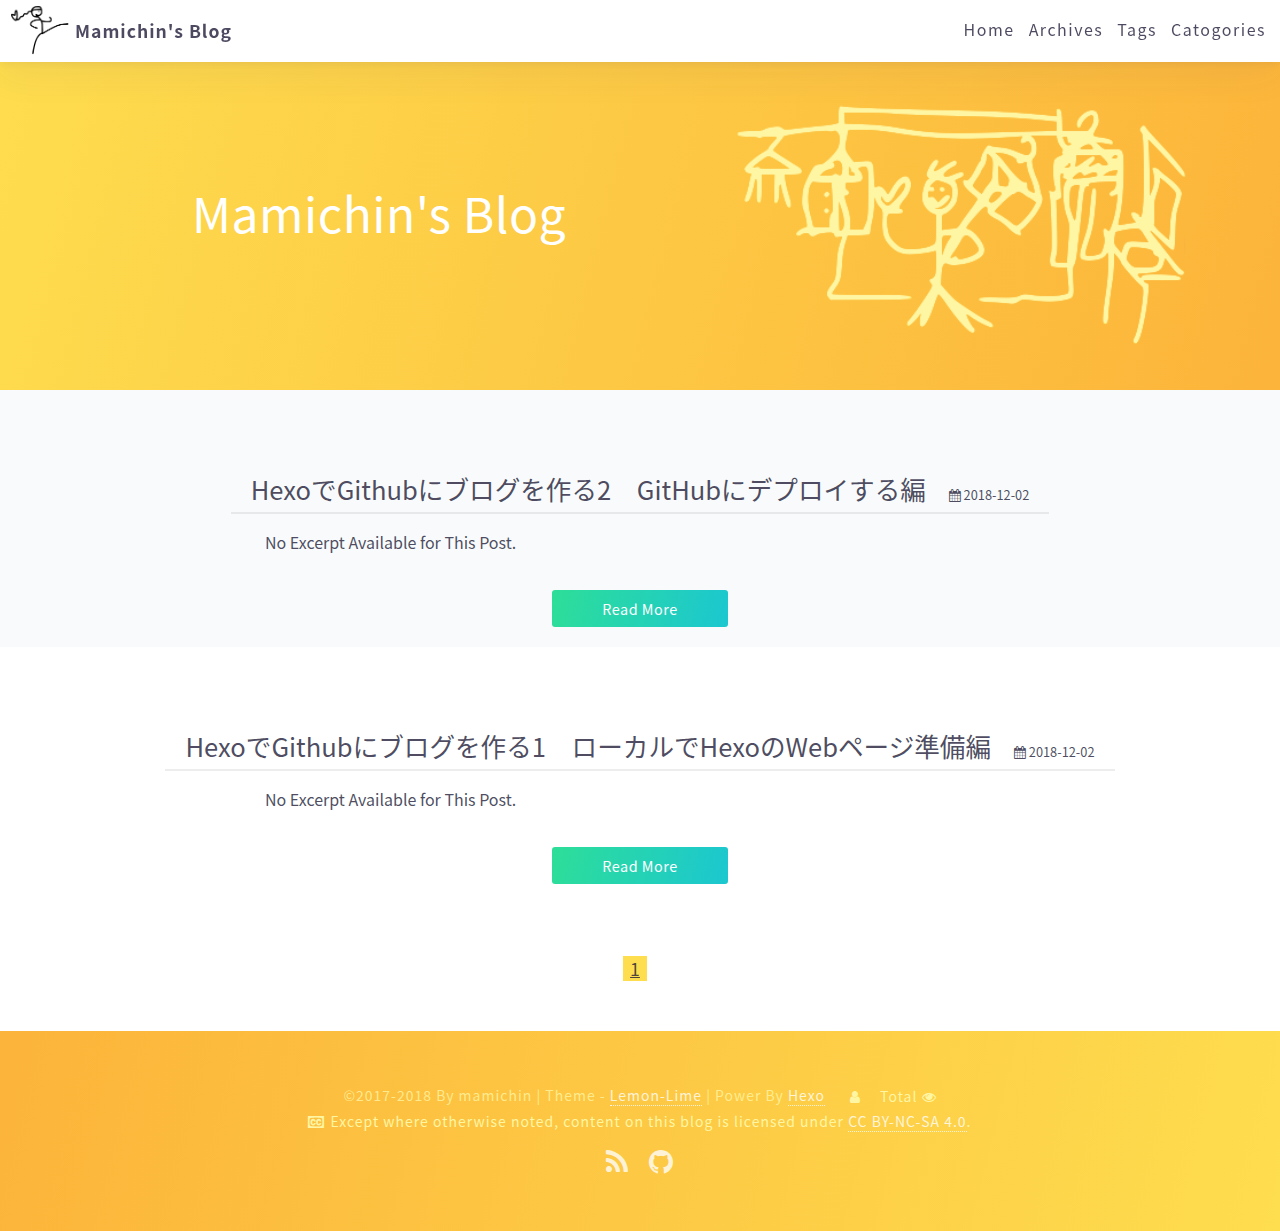
==== commit a3d32ced: "Site updated: 2018-12-03 21:18:37" ====
--- a/index.html
+++ b/index.html
@@ -1,2 +1,2 @@
 <!DOCTYPE html><head><meta name="generator" content="Hexo 3.8.0"><meta charset="utf-8"><meta http-equiv="X-UA-Compatible" content="IE=edge, chrome=1"><meta name="viewport" content="width=device-width, initial-scale=1"><meta name="description" content=""><meta name="author" content="mamichin"><meta name="keywords" content=""><meta name="copyright" content="copyright.liscense_type"><title>Mamichin's Blog</title><!-- HTML5 shim and Respond.js for IE8 support of HTML5 elements and media queries -->
-<!--[if lt IE 9]><script src="https://cdn.bootcss.com/html5shiv/3.7.3/html5shiv.min.js"></script><script src="https://cdn.bootcss.com/respond/1.4.2/respond.min.js"></script><![endif]--><link rel="icon" href="/compass/imgs/favicon.ico"><link rel="stylesheet" href="/compass/stylesheets/font-awesome.min.css"><script>var algoliaConfig = {"on":false}</script><link rel="stylesheet" href="/compass/stylesheets/screen.css"></head><body><div id="body-inner-wrapper"><header id="page-header"><nav id="nav"><div id="site-name">Mamichin's Blog</div><i class="fa fa-bars fa-2x" id="nav-icon" aria-hidden="true"></i><div id="nav-expanded"><a class="nav-word-item" href="/">Home</a><a class="nav-word-item" href="/archives">Archives</a><a class="nav-word-item" href="/tags">Tags</a><a class="nav-word-item" href="/categories">Catogories</a></div><div id="nav-list"><ul><li><a class="nav-list-item" href="/">Home</a></li><li><a class="nav-list-item" href="/archives">Archives</a></li><li><a class="nav-list-item" href="/tags">Tags</a></li><li><a class="nav-list-item" href="/categories">Catogories</a></li></ul></div></nav><div id="banner-wrapper"><div id="banner-pagetype-dependent-info"><h1 id="post-title">Mamichin's Blog</h1><span id="post-description"></span></div></div><a title="Back to Top"><i class="fa fa-arrow-up" id="to-Top" aria-hidden="true"></i></a></header><article class="each-post"><div class="each-post-meta"><span class="each-post-title"><a href="/2018/12/02/hexo1/">HexoでGithubにブログを作る1　ローカルでHexoのWebページ準備編</a></span><span class="each-post-date"> <i class="fa fa-calendar" aria-hidden="true"></i> 2018-12-02</span></div><div class="each-post-excerpt">No Excerpt Available for This Post.</div><div><a class="read-more" href="/2018/12/02/hexo1/">Read More</a></div></article><article class="each-post"><div class="each-post-meta"><span class="each-post-title"><a href="/2018/12/02/hexo2/">HexoでGithubにブログを作る2　GitHubにデプロイする編</a></span><span class="each-post-date"> <i class="fa fa-calendar" aria-hidden="true"></i> 2018-12-02</span></div><div class="each-post-excerpt">No Excerpt Available for This Post.</div><div><a class="read-more" href="/2018/12/02/hexo2/">Read More</a></div></article><div id="pagination-wrapper"><div id="pagination"><span class="page-number current">1</span></div></div><footer id="page-footer"><div id="footer-wrapper"><div id="blog-meta">&copy;2017-2018 By mamichin | Theme - <a id="theme-name" href="https://github.com/huan555/lemon-lime"> Lemon-Lime</a> | Power By <a id="theme-powered-by" href="http://hexo.io"> Hexo</a></div><div id="viewed-record"><script async src="//dn-lbstatics.qbox.me/busuanzi/2.3/busuanzi.pure.mini.js"></script><span id="busuanzi_container_site_uv"><i class="fa fa-user" aria-hidden="true"></i> <span id="busuanzi_value_site_uv"></span></span><span id="busuanzi_container_site_pv">Total <i class="fa fa-eye" aria-hidden="true"></i> <span id="busuanzi_value_site_pv"></span></span></div><div id="copyright-wrapper"><i class="fa fa-cc" aria-hidden="true"></i><div id="copyright">Except where otherwise noted, content on this blog is licensed under <a rel="license" href="http://creativecommons.org/licenses/by-nc-sa/4.0/">CC BY-NC-SA 4.0</a>.</div></div><div id="contact-me"><div id="rss"><a href="/atom.xml" type="application/atom+xml" rel="alternate" target="_blank"><i class="fa fa-rss" aria-hidden="true"></i></a></div><span id="github"><a href="https://github.com/yourUserName"><i class="fa fa-github" aria-hidden="true"></i></a></span></div></div></footer><script src="/compass/js/blog.js"></script></div></body>+<!--[if lt IE 9]><script src="https://cdn.bootcss.com/html5shiv/3.7.3/html5shiv.min.js"></script><script src="https://cdn.bootcss.com/respond/1.4.2/respond.min.js"></script><![endif]--><link rel="icon" href="/compass/imgs/favicon.ico"><link rel="stylesheet" href="/compass/stylesheets/font-awesome.min.css"><script>var algoliaConfig = {"on":false}</script><link rel="stylesheet" href="/compass/stylesheets/screen.css"></head><body><div id="body-inner-wrapper"><header id="page-header"><nav id="nav"><div id="site-name">Mamichin's Blog</div><i class="fa fa-bars fa-2x" id="nav-icon" aria-hidden="true"></i><div id="nav-expanded"><a class="nav-word-item" href="/">Home</a><a class="nav-word-item" href="/archives">Archives</a><a class="nav-word-item" href="/tags">Tags</a><a class="nav-word-item" href="/categories">Catogories</a></div><div id="nav-list"><ul><li><a class="nav-list-item" href="/">Home</a></li><li><a class="nav-list-item" href="/archives">Archives</a></li><li><a class="nav-list-item" href="/tags">Tags</a></li><li><a class="nav-list-item" href="/categories">Catogories</a></li></ul></div></nav><div id="banner-wrapper"><div id="banner-pagetype-dependent-info"><h1 id="post-title">Mamichin's Blog</h1><span id="post-description"></span></div></div><a title="Back to Top"><i class="fa fa-arrow-up" id="to-Top" aria-hidden="true"></i></a></header><article class="each-post"><div class="each-post-meta"><span class="each-post-title"><a href="/2018/12/02/hexo2/">HexoでGithubにブログを作る2　GitHubにデプロイする編</a></span><span class="each-post-date"> <i class="fa fa-calendar" aria-hidden="true"></i> 2018-12-02</span></div><div class="each-post-excerpt">No Excerpt Available for This Post.</div><div><a class="read-more" href="/2018/12/02/hexo2/">Read More</a></div></article><article class="each-post"><div class="each-post-meta"><span class="each-post-title"><a href="/2018/12/02/hexo1/">HexoでGithubにブログを作る1　ローカルでHexoのWebページ準備編</a></span><span class="each-post-date"> <i class="fa fa-calendar" aria-hidden="true"></i> 2018-12-02</span></div><div class="each-post-excerpt">No Excerpt Available for This Post.</div><div><a class="read-more" href="/2018/12/02/hexo1/">Read More</a></div></article><div id="pagination-wrapper"><div id="pagination"><span class="page-number current">1</span></div></div><footer id="page-footer"><div id="footer-wrapper"><div id="blog-meta">&copy;2017-2018 By mamichin | Theme - <a id="theme-name" href="https://github.com/huan555/lemon-lime"> Lemon-Lime</a> | Power By <a id="theme-powered-by" href="http://hexo.io"> Hexo</a></div><div id="viewed-record"><script async src="//dn-lbstatics.qbox.me/busuanzi/2.3/busuanzi.pure.mini.js"></script><span id="busuanzi_container_site_uv"><i class="fa fa-user" aria-hidden="true"></i> <span id="busuanzi_value_site_uv"></span></span><span id="busuanzi_container_site_pv">Total <i class="fa fa-eye" aria-hidden="true"></i> <span id="busuanzi_value_site_pv"></span></span></div><div id="copyright-wrapper"><i class="fa fa-cc" aria-hidden="true"></i><div id="copyright">Except where otherwise noted, content on this blog is licensed under <a rel="license" href="http://creativecommons.org/licenses/by-nc-sa/4.0/">CC BY-NC-SA 4.0</a>.</div></div><div id="contact-me"><div id="rss"><a href="/atom.xml" type="application/atom+xml" rel="alternate" target="_blank"><i class="fa fa-rss" aria-hidden="true"></i></a></div><span id="github"><a href="https://github.com/yourUserName"><i class="fa fa-github" aria-hidden="true"></i></a></span></div></div></footer><script src="/compass/js/blog.js"></script></div></body>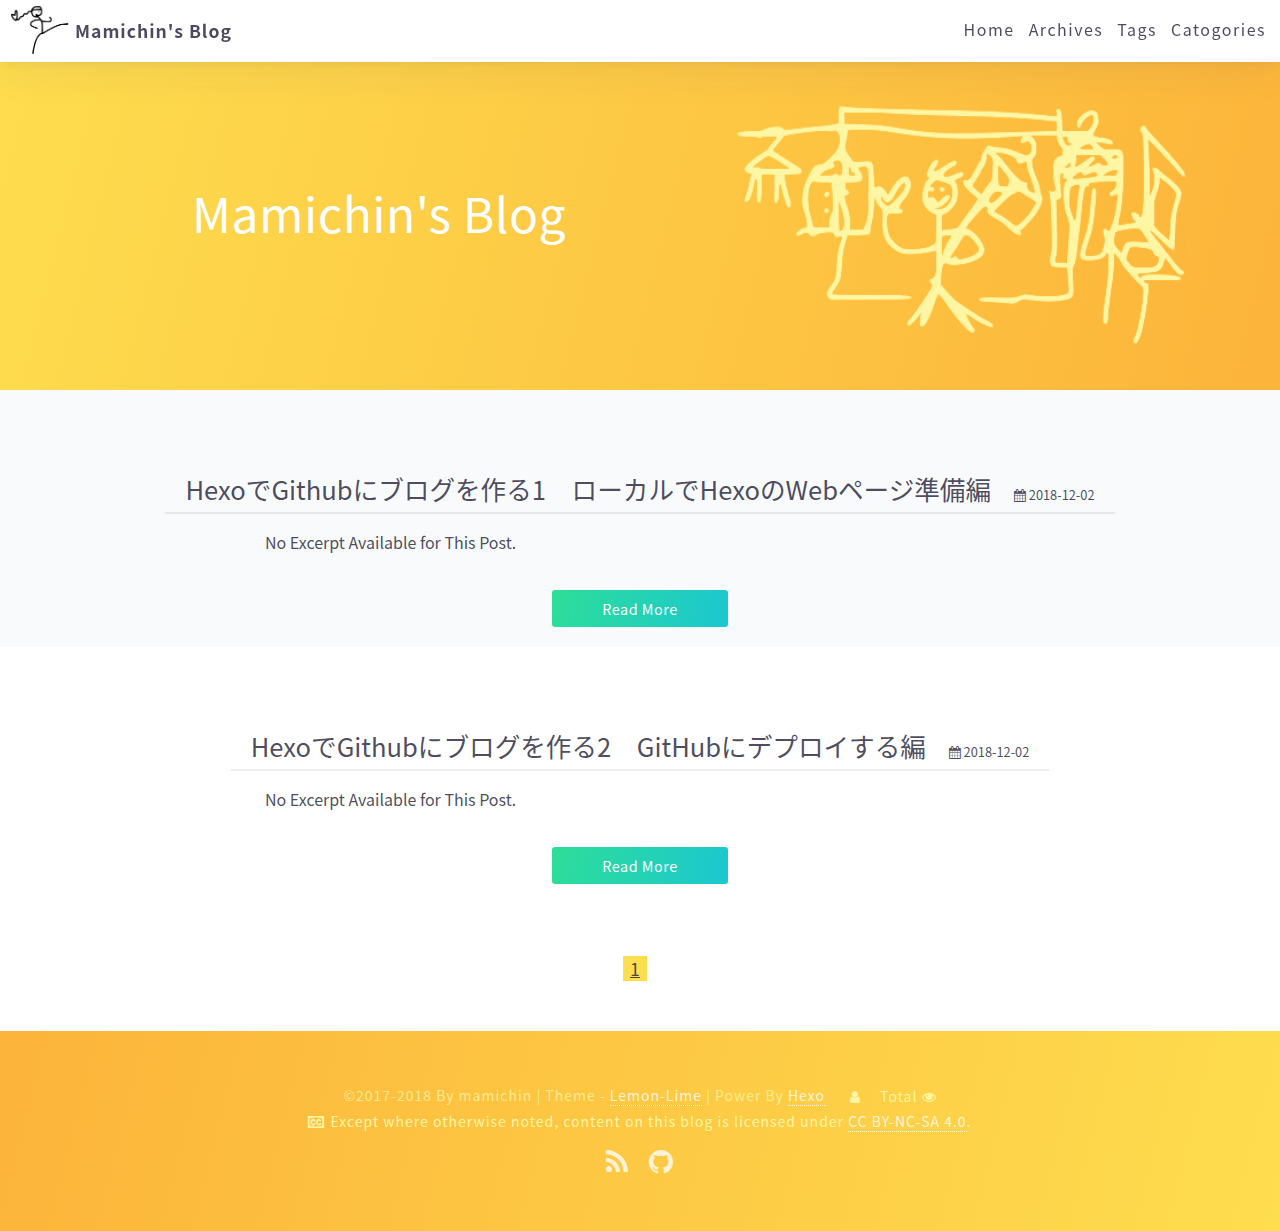
==== commit 9228a7c2: "Site updated: 2018-12-04 01:31:54" ====
--- a/index.html
+++ b/index.html
@@ -1,2 +1,2 @@
 <!DOCTYPE html><head><meta name="generator" content="Hexo 3.8.0"><meta charset="utf-8"><meta http-equiv="X-UA-Compatible" content="IE=edge, chrome=1"><meta name="viewport" content="width=device-width, initial-scale=1"><meta name="description" content=""><meta name="author" content="mamichin"><meta name="keywords" content=""><meta name="copyright" content="copyright.liscense_type"><title>Mamichin's Blog</title><!-- HTML5 shim and Respond.js for IE8 support of HTML5 elements and media queries -->
-<!--[if lt IE 9]><script src="https://cdn.bootcss.com/html5shiv/3.7.3/html5shiv.min.js"></script><script src="https://cdn.bootcss.com/respond/1.4.2/respond.min.js"></script><![endif]--><link rel="icon" href="/compass/imgs/favicon.ico"><link rel="stylesheet" href="/compass/stylesheets/font-awesome.min.css"><script>var algoliaConfig = {"on":false}</script><link rel="stylesheet" href="/compass/stylesheets/screen.css"></head><body><div id="body-inner-wrapper"><header id="page-header"><nav id="nav"><div id="site-name">Mamichin's Blog</div><i class="fa fa-bars fa-2x" id="nav-icon" aria-hidden="true"></i><div id="nav-expanded"><a class="nav-word-item" href="/">Home</a><a class="nav-word-item" href="/archives">Archives</a><a class="nav-word-item" href="/tags">Tags</a><a class="nav-word-item" href="/categories">Catogories</a></div><div id="nav-list"><ul><li><a class="nav-list-item" href="/">Home</a></li><li><a class="nav-list-item" href="/archives">Archives</a></li><li><a class="nav-list-item" href="/tags">Tags</a></li><li><a class="nav-list-item" href="/categories">Catogories</a></li></ul></div></nav><div id="banner-wrapper"><div id="banner-pagetype-dependent-info"><h1 id="post-title">Mamichin's Blog</h1><span id="post-description"></span></div></div><a title="Back to Top"><i class="fa fa-arrow-up" id="to-Top" aria-hidden="true"></i></a></header><article class="each-post"><div class="each-post-meta"><span class="each-post-title"><a href="/2018/12/02/hexo2/">HexoでGithubにブログを作る2　GitHubにデプロイする編</a></span><span class="each-post-date"> <i class="fa fa-calendar" aria-hidden="true"></i> 2018-12-02</span></div><div class="each-post-excerpt">No Excerpt Available for This Post.</div><div><a class="read-more" href="/2018/12/02/hexo2/">Read More</a></div></article><article class="each-post"><div class="each-post-meta"><span class="each-post-title"><a href="/2018/12/02/hexo1/">HexoでGithubにブログを作る1　ローカルでHexoのWebページ準備編</a></span><span class="each-post-date"> <i class="fa fa-calendar" aria-hidden="true"></i> 2018-12-02</span></div><div class="each-post-excerpt">No Excerpt Available for This Post.</div><div><a class="read-more" href="/2018/12/02/hexo1/">Read More</a></div></article><div id="pagination-wrapper"><div id="pagination"><span class="page-number current">1</span></div></div><footer id="page-footer"><div id="footer-wrapper"><div id="blog-meta">&copy;2017-2018 By mamichin | Theme - <a id="theme-name" href="https://github.com/huan555/lemon-lime"> Lemon-Lime</a> | Power By <a id="theme-powered-by" href="http://hexo.io"> Hexo</a></div><div id="viewed-record"><script async src="//dn-lbstatics.qbox.me/busuanzi/2.3/busuanzi.pure.mini.js"></script><span id="busuanzi_container_site_uv"><i class="fa fa-user" aria-hidden="true"></i> <span id="busuanzi_value_site_uv"></span></span><span id="busuanzi_container_site_pv">Total <i class="fa fa-eye" aria-hidden="true"></i> <span id="busuanzi_value_site_pv"></span></span></div><div id="copyright-wrapper"><i class="fa fa-cc" aria-hidden="true"></i><div id="copyright">Except where otherwise noted, content on this blog is licensed under <a rel="license" href="http://creativecommons.org/licenses/by-nc-sa/4.0/">CC BY-NC-SA 4.0</a>.</div></div><div id="contact-me"><div id="rss"><a href="/atom.xml" type="application/atom+xml" rel="alternate" target="_blank"><i class="fa fa-rss" aria-hidden="true"></i></a></div><span id="github"><a href="https://github.com/yourUserName"><i class="fa fa-github" aria-hidden="true"></i></a></span></div></div></footer><script src="/compass/js/blog.js"></script></div></body>+<!--[if lt IE 9]><script src="https://cdn.bootcss.com/html5shiv/3.7.3/html5shiv.min.js"></script><script src="https://cdn.bootcss.com/respond/1.4.2/respond.min.js"></script><![endif]--><link rel="icon" href="/compass/imgs/favicon.ico"><link rel="stylesheet" href="/compass/stylesheets/font-awesome.min.css"><script>var algoliaConfig = {"on":false}</script><link rel="stylesheet" href="/compass/stylesheets/screen.css"></head><body><div id="body-inner-wrapper"><header id="page-header"><nav id="nav"><div id="site-name">Mamichin's Blog</div><i class="fa fa-bars fa-2x" id="nav-icon" aria-hidden="true"></i><div id="nav-expanded"><a class="nav-word-item" href="/">Home</a><a class="nav-word-item" href="/archives">Archives</a><a class="nav-word-item" href="/tags">Tags</a><a class="nav-word-item" href="/categories">Catogories</a></div><div id="nav-list"><ul><li><a class="nav-list-item" href="/">Home</a></li><li><a class="nav-list-item" href="/archives">Archives</a></li><li><a class="nav-list-item" href="/tags">Tags</a></li><li><a class="nav-list-item" href="/categories">Catogories</a></li></ul></div></nav><div id="banner-wrapper"><div id="banner-pagetype-dependent-info"><h1 id="post-title">Mamichin's Blog</h1><span id="post-description"></span></div></div><a title="Back to Top"><i class="fa fa-arrow-up" id="to-Top" aria-hidden="true"></i></a></header><article class="each-post"><div class="each-post-meta"><span class="each-post-title"><a href="/2018/12/02/hexo1/">HexoでGithubにブログを作る1　ローカルでHexoのWebページ準備編</a></span><span class="each-post-date"> <i class="fa fa-calendar" aria-hidden="true"></i> 2018-12-02</span></div><div class="each-post-excerpt">No Excerpt Available for This Post.</div><div><a class="read-more" href="/2018/12/02/hexo1/">Read More</a></div></article><article class="each-post"><div class="each-post-meta"><span class="each-post-title"><a href="/2018/12/02/hexo2/">HexoでGithubにブログを作る2　GitHubにデプロイする編</a></span><span class="each-post-date"> <i class="fa fa-calendar" aria-hidden="true"></i> 2018-12-02</span></div><div class="each-post-excerpt">No Excerpt Available for This Post.</div><div><a class="read-more" href="/2018/12/02/hexo2/">Read More</a></div></article><div id="pagination-wrapper"><div id="pagination"><span class="page-number current">1</span></div></div><footer id="page-footer"><div id="footer-wrapper"><div id="blog-meta">&copy;2017-2018 By mamichin | Theme - <a id="theme-name" href="https://github.com/huan555/lemon-lime"> Lemon-Lime</a> | Power By <a id="theme-powered-by" href="http://hexo.io"> Hexo</a></div><div id="viewed-record"><script async src="//dn-lbstatics.qbox.me/busuanzi/2.3/busuanzi.pure.mini.js"></script><span id="busuanzi_container_site_uv"><i class="fa fa-user" aria-hidden="true"></i> <span id="busuanzi_value_site_uv"></span></span><span id="busuanzi_container_site_pv">Total <i class="fa fa-eye" aria-hidden="true"></i> <span id="busuanzi_value_site_pv"></span></span></div><div id="copyright-wrapper"><i class="fa fa-cc" aria-hidden="true"></i><div id="copyright">Except where otherwise noted, content on this blog is licensed under <a rel="license" href="http://creativecommons.org/licenses/by-nc-sa/4.0/">CC BY-NC-SA 4.0</a>.</div></div><div id="contact-me"><div id="rss"><a href="/atom.xml" type="application/atom+xml" rel="alternate" target="_blank"><i class="fa fa-rss" aria-hidden="true"></i></a></div><span id="github"><a href="https://github.com/yourUserName"><i class="fa fa-github" aria-hidden="true"></i></a></span></div></div></footer><script src="/compass/js/blog.js"></script></div></body>